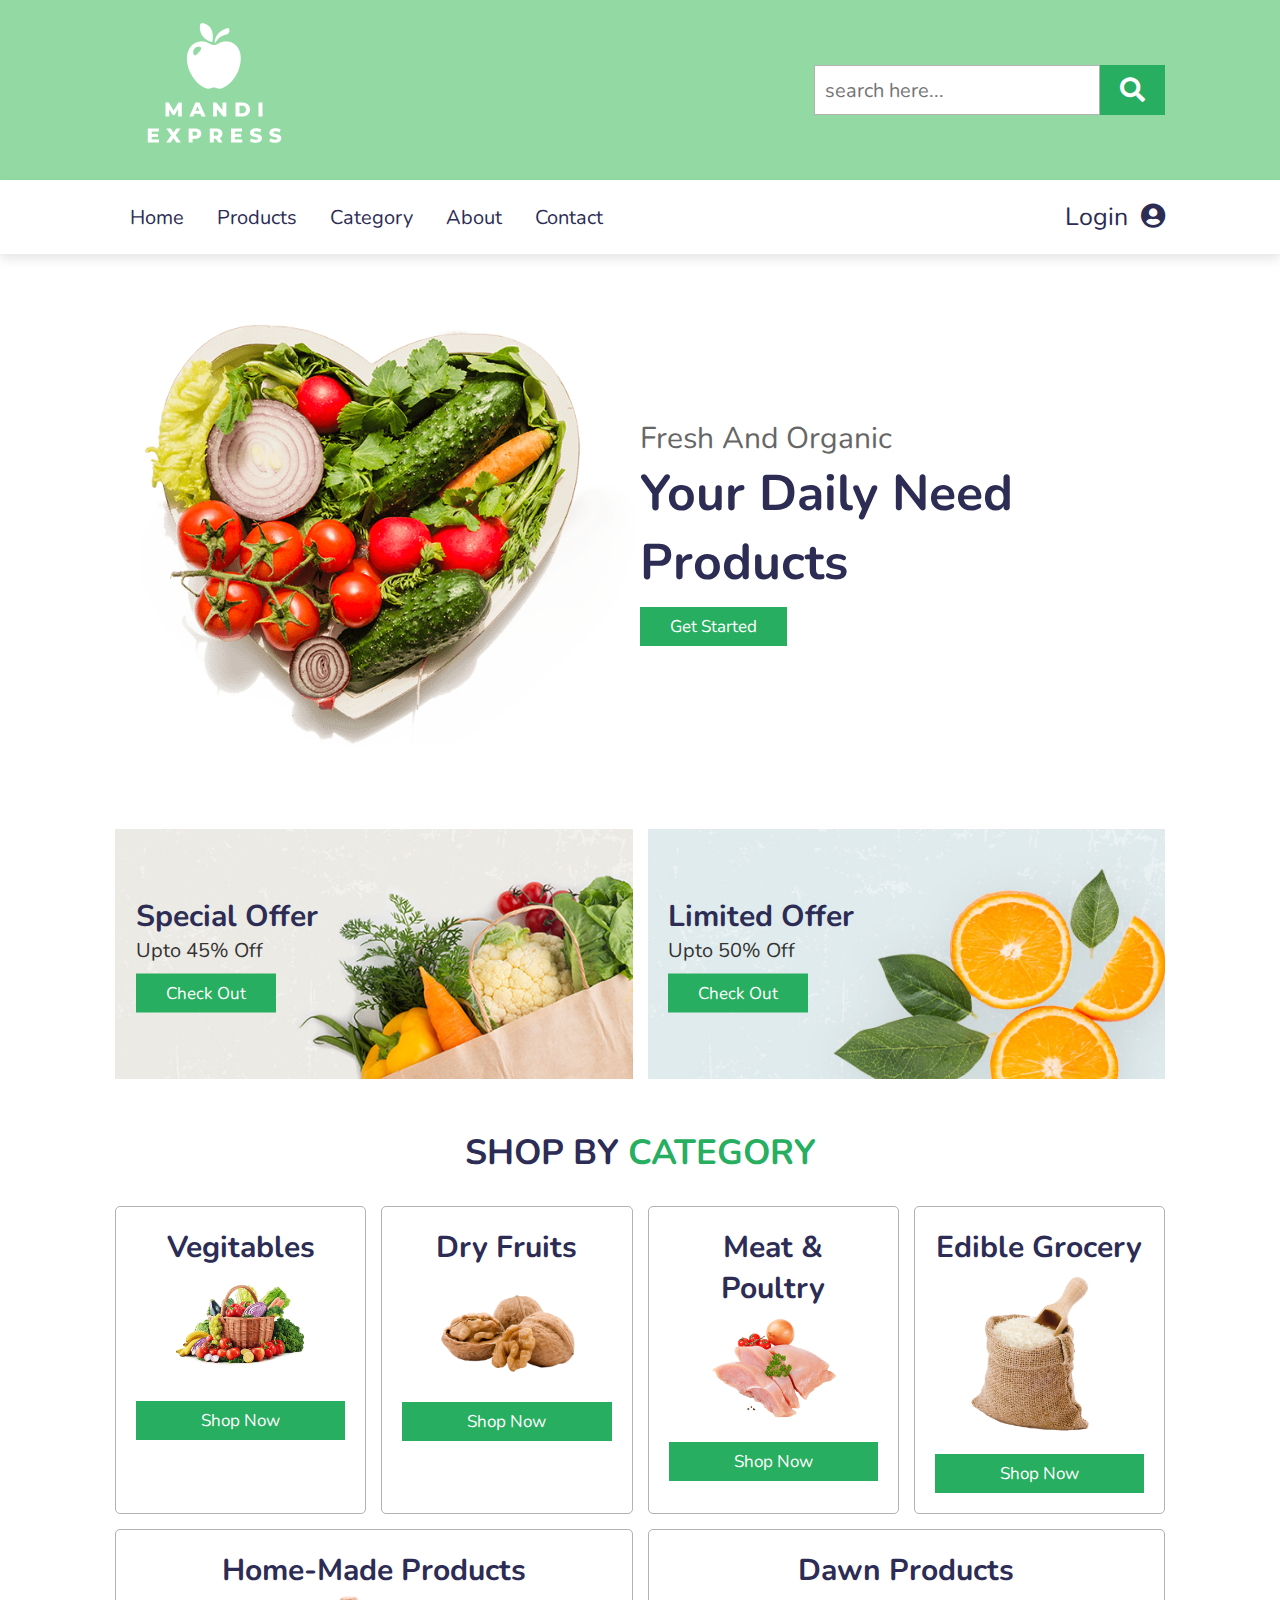
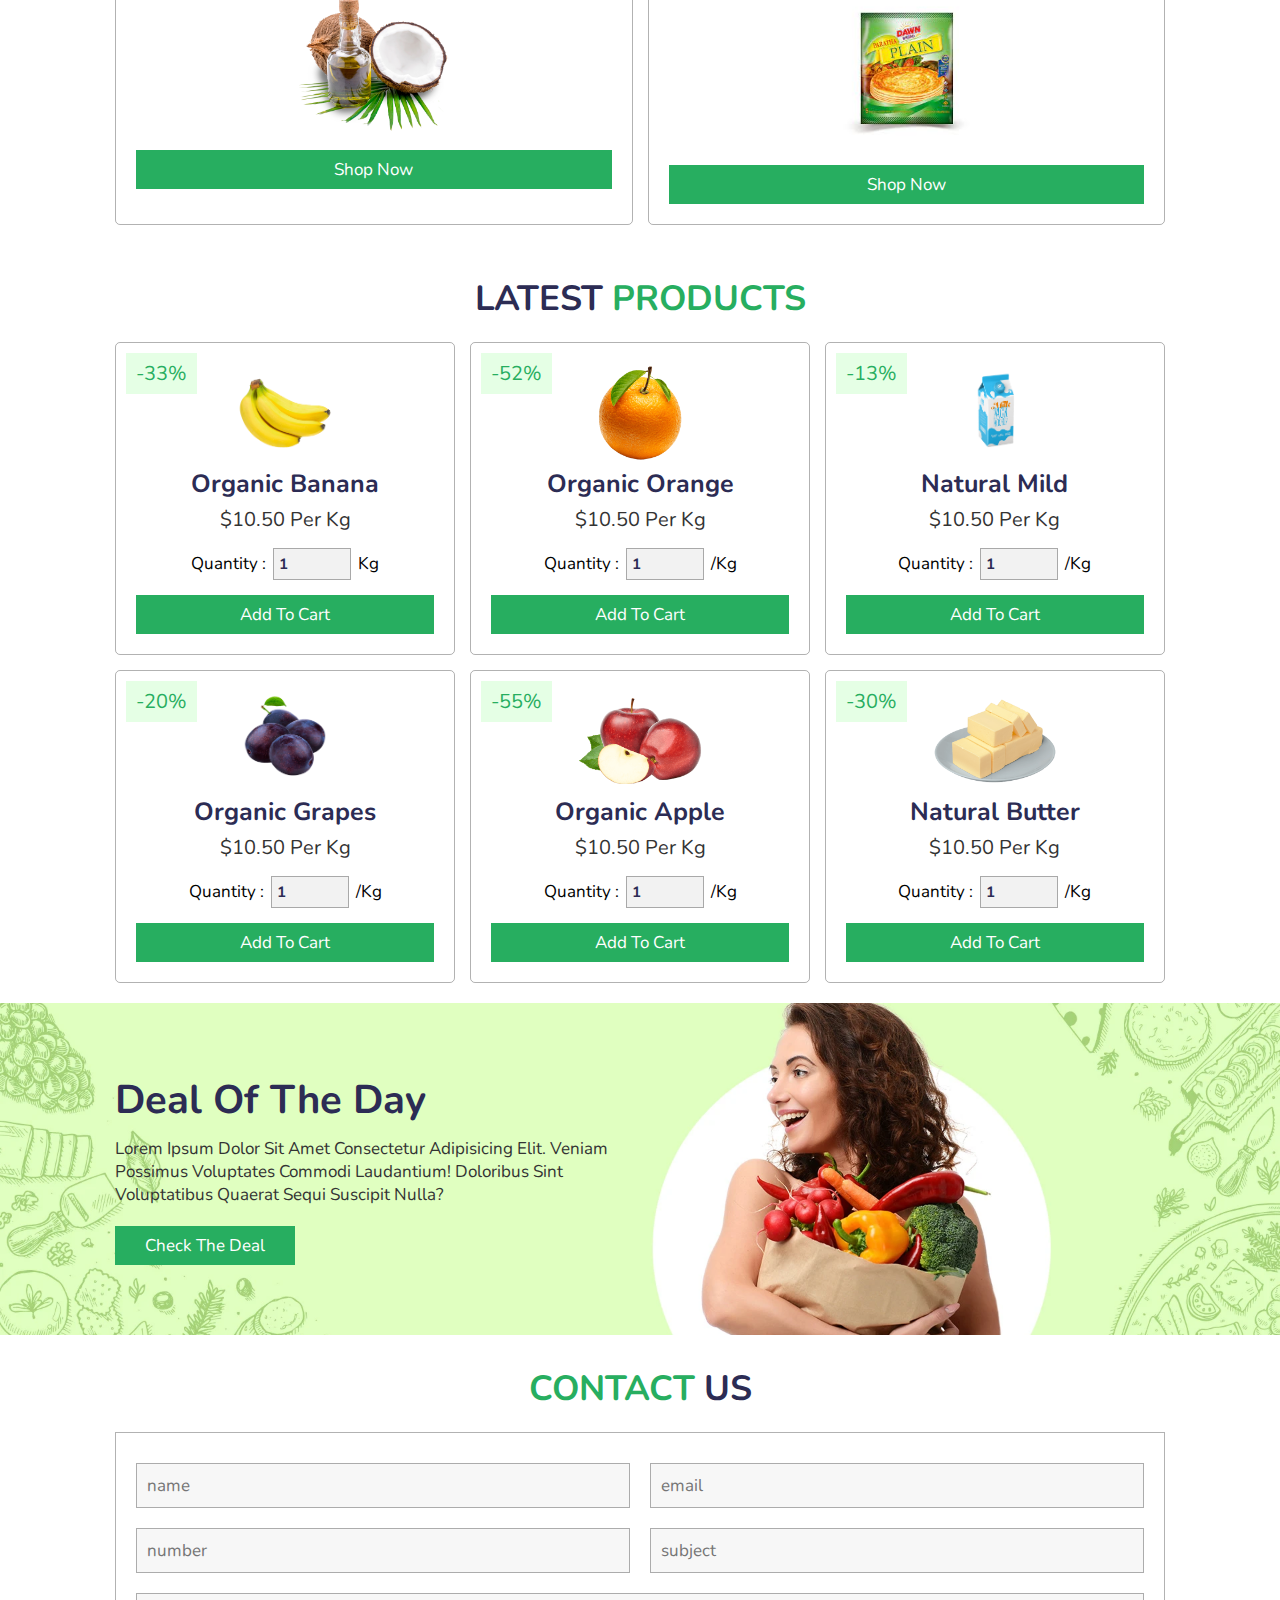
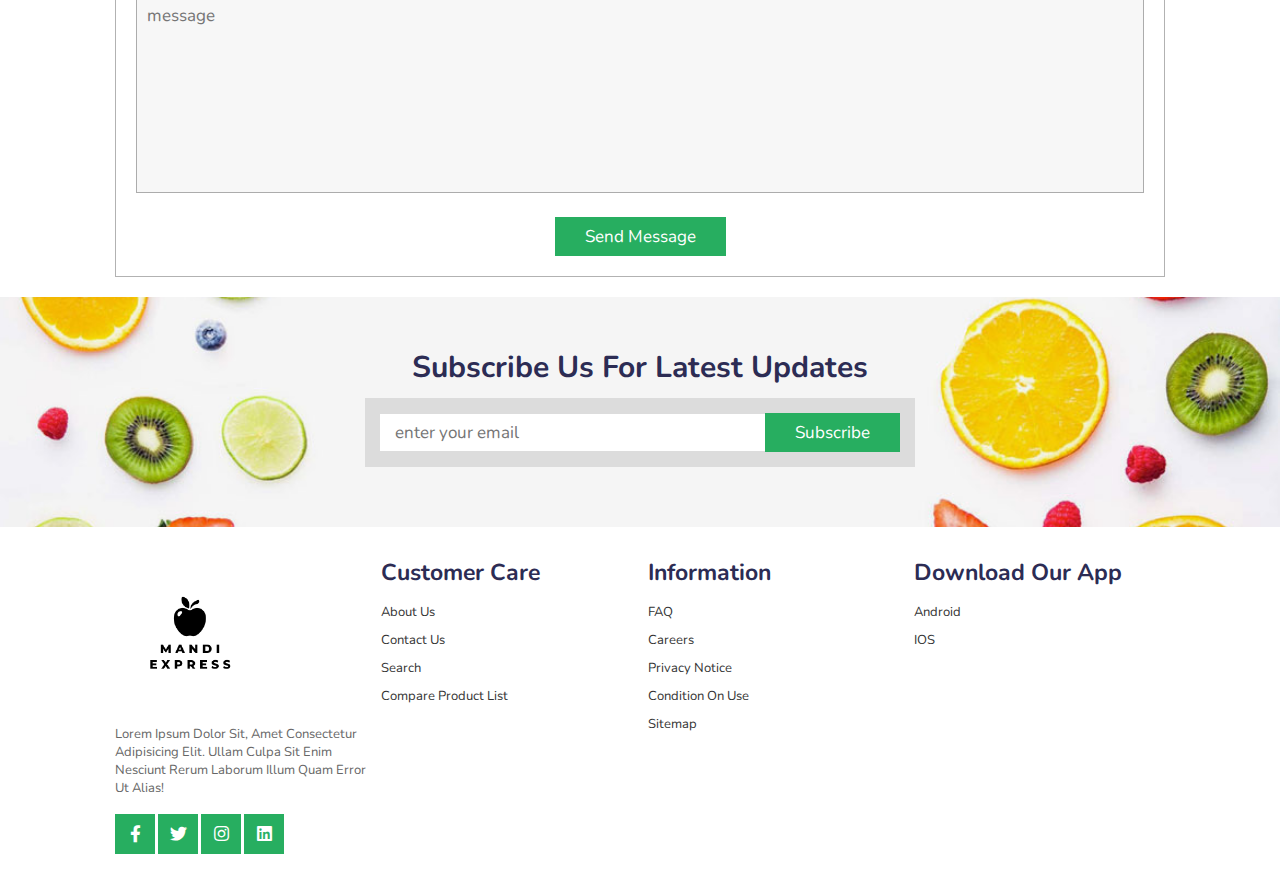
==== index.html @ d9338214 "First Commit" ====
<!DOCTYPE html>
<html lang="en">
  <head>
    <meta charset="UTF-8" />
    <meta name="viewport" content="width=device-width, initial-scale=1.0" />
    <title>Mandi-Express</title>

    <link rel="shortcut icon" type="image/jpg" href="apple-touch-icon.png"/>


    <!-- font awesome cdn link  -->
    <link
      rel="stylesheet"
      href="https://cdnjs.cloudflare.com/ajax/libs/font-awesome/5.15.3/css/all.min.css"
    />

    <!-- custom css file link  -->
    <link rel="stylesheet" href="style.css" />
  </head>
  <body>
    <!-- header section starts  -->

    <header>
      <div class="header-1">
        <a href="#" class="logo"><img src="images/logo.png" alt="" srcset="" width="200px"></a>

        <form action="" class="search-box-container">
          <input type="search" id="search-box" placeholder="search here..." />
          <label for="search-box" class="fas fa-search"></label>
        </form>
      </div>

      <div class="header-2">
        <div id="menu-bar" class="fas fa-bars"></div>

        <nav class="navbar">
          <a href="index.html">home</a>
          <a href="#product">products</a>
          <a href="#category">Category</a>
          <a href="about.html">about</a>
          <a href="#contact">contact</a>
        </nav>

        <div class="icons">
          <a href="login.html">Login</a>
          <a href="#" class="fas fa-user-circle"></a>
        </div>
      </div>
    </header>

    <!-- header section ends -->

    <!-- home section starts  -->

    <section class="home" id="home">
      <div class="image">
        <img src="images/home-img.png" alt="" />
      </div>

      <div class="content">
        <span>fresh and organic</span>
        <h3>your daily need products</h3>
        <a href="#" class="btn">get started</a>
      </div>
    </section>

    <!-- home section ends -->

    <!-- banner section starts  -->

    <section class="banner-container">
      <div class="banner">
        <img src="images/banner-1.jpg" alt="" />
        <div class="content">
          <h3>special offer</h3>
          <p>upto 45% off</p>
          <a href="#" class="btn">check out</a>
        </div>
      </div>

      <div class="banner">
        <img src="images/banner-2.jpg" alt="" />
        <div class="content">
          <h3>limited offer</h3>
          <p>upto 50% off</p>
          <a href="#" class="btn">check out</a>
        </div>
      </div>
    </section>

    <!-- banner section ends -->

    <!-- category section starts  -->

    <section class="category" id="category">
      <h1 class="heading">shop by <span>category</span></h1>

      <div class="box-container">
        <div class="box">
          <h3>Vegitables</h3>
          <img src="images/category-1.png" alt="" />
          <a href="vegetables.html" class="btn">shop now</a>
        </div>
        <div class="box">
          <h3>Dry fruits</h3>
          <img src="images/category-2.png" alt="" />
          <a href="dryfruits.html" class="btn">shop now</a>
        </div>
        <div class="box">
          <h3>Meat & poultry</h3>
          <img src="images/category-3.png" alt="" />
          <a href="meat.html" class="btn">shop now</a>
        </div>
        <div class="box">
          <h3>Edible grocery</h3>
          <img src="images/category-4.png" alt="" />
          <a href="edible.html" class="btn">shop now</a>
        </div>
        <div class="box">
            <h3>Home-made products</h3>
            <img src="images/category-5.png" alt="" />
            <a href="homemade.html" class="btn">shop now</a>
          </div>
          <div class="box">
            <h3>Dawn Products</h3>
            <img src="images/category-6.jpg" alt="" />
            <a href="dawn.html" class="btn">shop now</a>
          </div>
      </div>
    </section>

    <!-- category section ends -->

    <!-- product section starts  -->

    <section class="product" id="product">
      <h1 class="heading">latest <span>products</span></h1>

      <div class="box-container">
        <div class="box">
          <span class="discount">-33%</span>
          <div class="icons">
            <a href="#" class="fas fa-heart"></a>
            <a href="#" class="fas fa-share"></a>
            <a href="#" class="fas fa-eye"></a>
          </div>
          <img src="images/product-1.png" alt="" />
          <h3>organic banana</h3>
          
          <div class="price">$10.50 Per Kg</div>
          <div class="quantity">
            <span>quantity : </span>
            <input type="number" min="1" max="1000" value="1" />
            <span> kg </span>
          </div>
          <a href="#" class="btn">add to cart</a>
        </div>

        <div class="box">
          <span class="discount">-52%</span>
          <div class="icons">
            <a href="#" class="fas fa-heart"></a>
            <a href="#" class="fas fa-share"></a>
            <a href="#" class="fas fa-eye"></a>
          </div>
          <img src="images/product-3.png" alt="" />
          <h3>organic orange</h3>
          
          <div class="price">$10.50 Per Kg</div>
          <div class="quantity">
            <span>quantity : </span>
            <input type="number" min="1" max="1000" value="1" />
            <span> /kg </span>
          </div>
          <a href="#" class="btn">add to cart</a>
        </div>

        <div class="box">
          <span class="discount">-13%</span>
          <div class="icons">
            <a href="#" class="fas fa-heart"></a>
            <a href="#" class="fas fa-share"></a>
            <a href="#" class="fas fa-eye"></a>
          </div>
          <img src="images/product-4.png" alt="" />
          <h3>natural mild</h3>
          
          <div class="price">$10.50 Per Kg</span></div>
          <div class="quantity">
            <span>quantity : </span>
            <input type="number" min="1" max="1000" value="1" />
            <span> /kg </span>
          </div>
          <a href="#" class="btn">add to cart</a>
        </div>

        <div class="box">
          <span class="discount">-20%</span>
          <div class="icons">
            <a href="#" class="fas fa-heart"></a>
            <a href="#" class="fas fa-share"></a>
            <a href="#" class="fas fa-eye"></a>
          </div>
          <img src="images/product-5.png" alt="" />
          <h3>organic grapes</h3>
          
          <div class="price">$10.50 Per Kg</span></div>
          <div class="quantity">
            <span>quantity : </span>
            <input type="number" min="1" max="1000" value="1" />
            <span> /kg </span>
          </div>
          <a href="#" class="btn">add to cart</a>
        </div>


        <div class="box">
          <span class="discount">-55%</span>
          <div class="icons">
            <a href="#" class="fas fa-heart"></a>
            <a href="#" class="fas fa-share"></a>
            <a href="#" class="fas fa-eye"></a>
          </div>
          <img src="images/product-7.png" alt="" />
          <h3>organic apple</h3>
          
          <div class="price">$10.50 Per Kg</div>
          <div class="quantity">
            <span>quantity : </span>
            <input type="number" min="1" max="1000" value="1" />
            <span> /kg </span>
          </div>
          <a href="#" class="btn">add to cart</a>
        </div>

        <div class="box">
          <span class="discount">-30%</span>
          <div class="icons">
            <a href="#" class="fas fa-heart"></a>
            <a href="#" class="fas fa-share"></a>
            <a href="#" class="fas fa-eye"></a>
          </div>
          <img src="images/product-8.png" alt="" />
          <h3>natural butter</h3>
          
          <div class="price">$10.50 Per Kg</div>
          <div class="quantity">
            <span>quantity : </span>
            <input type="number" min="1" max="1000" value="1" />
            <span> /kg </span>
          </div>
          <a href="#" class="btn">add to cart</a>
        </div>

    </section>

    <!-- product section ends -->

    <!-- deal section starts  -->

    <section class="deal" id="deal">
      <div class="content">
        <h3 class="title">deal of the day</h3>
        <p>
          Lorem ipsum dolor sit amet consectetur adipisicing elit. Veniam
          possimus voluptates commodi laudantium! Doloribus sint voluptatibus
          quaerat sequi suscipit nulla?
        </p>

        <!-- <div class="count-down">
          <div class="box">
            <h3 id="day">00</h3>
            <span>day</span>
          </div>
          <div class="box">
            <h3 id="hour">00</h3>
            <span>hour</span>
          </div>
          <div class="box">
            <h3 id="minute">00</h3>
            <span>minute</span>
          </div>
          <div class="box">
            <h3 id="second">00</h3>
            <span>second</span>
          </div>
        </div> -->

        <a href="#" class="btn">check the deal</a>
      </div>
    </section>

    <!-- deal section ends -->

    <!-- contact section starts  -->

    <section class="contact" id="contact">
      <h1 class="heading"><span>contact</span> us</h1>

      <form action="">
        <div class="inputBox">
          <input type="text" placeholder="name" />
          <input type="email" placeholder="email" />
        </div>

        <div class="inputBox">
          <input type="number" placeholder="number" />
          <input type="text" placeholder="subject" />
        </div>

        <textarea
          placeholder="message"
          name=""
          id=""
          cols="30"
          rows="10"
        ></textarea>

        <input type="submit" value="send message" class="btn" />
      </form>
    </section>

    <!-- contact section ends -->

    <!-- newsletter section starts  -->

    <section class="newsletter">
      <h3>subscribe us for latest updates</h3>

      <form action="">
        <input class="box" type="email" placeholder="enter your email" />
        <input type="submit" value="subscribe" class="btn" />
      </form>
    </section>

    <!-- newsletter section ends -->

    <!-- footer section starts  -->

    <section class="footer">
      <div class="box-container">
        <div class="box">
          <a href="#" class="logo"><img src="images/logo-f.png" alt="" srcset="" width="150px"></a>
          <p>
            Lorem ipsum dolor sit, amet consectetur adipisicing elit. Ullam
            culpa sit enim nesciunt rerum laborum illum quam error ut alias!
          </p>
          <div class="share">
            <a href="#" class="btn fab fa-facebook-f"></a>
            <a href="#" class="btn fab fa-twitter"></a>
            <a href="#" class="btn fab fa-instagram"></a>
            <a href="#" class="btn fab fa-linkedin"></a>
          </div>
        </div>

        <div class="box">
          <h3>Customer Care</h3>
          <div class="links">
            <a href="#">About Us</a>
            <a href="#">Contact Us</a>
            <a href="#">Search</a>
            <a href="#">Compare Product list</a>
          </div>
        </div>

        <div class="box">
          <h3>Information</h3>
          <div class="links">
            <a href="#">FAQ</a>
            <a href="#">Careers</a>
            <a href="#">Privacy notice</a>
            <a href="#">Condition on use</a>
            <a href="#">Sitemap</a>
          </div>
        </div>

        <div class="box">
          <h3>Download Our App</h3>
          <div class="links">
            <a href="#">Android</a>
            <a href="#">IOS</a>
          </div>
        </div>
      </div>

    </section>

    <!-- footer section ends -->

    <!-- custom js file link  -->
    <script src="script.js"></script>
    
  </body>
</html>
---- style.css ----
@import url('https://fonts.googleapis.com/css2?family=Nunito:wght@200;300;400;600;700&display=swap');

:root{
  --green:#27ae60;
  --black:#2c2c54;
}

*{
  font-family: 'Nunito', sans-serif;
  margin:0; padding:0;
  box-sizing: border-box;
  outline: none; border:none;
  text-decoration: none;
  text-transform: capitalize;
  transition: all .2s linear;
}

*::selection{
  background:var(--green);
  color:#fff;
}

html{
  font-size: 62.5%;
  overflow-x: hidden;
  scroll-padding-top: 6.5rem;
  scroll-behavior: smooth;
}

section{
  padding:2rem 9%;
}

.btn{
  display: inline-block;
  margin-top: 1rem;
  background:var(--green);
  color:#fff;
  padding:.8rem 3rem;
  font-size: 1.7rem;
  text-align: center;
  cursor: pointer;
}

.btn:hover{
  background:var(--black);
}

.heading{
  text-align: center;
  color:var(--black);
  text-transform: uppercase;
  padding:1rem;
  font-size: 3.5rem;
  padding-bottom: 2rem;
}

.heading span{
  color:var(--green);
  text-transform: uppercase;
}

.header-1{
  background:#93D9A3;
  display: flex;
  align-items: center;
  justify-content: space-between;
  padding:2rem 9%;
}

.logo{
  color:var(--black);
  font-weight: bolder;
  font-size: 3rem;
}

.logo i{
  padding-right: .5rem;
  color:var(--green);
}

.header-1 .search-box-container{
  display: flex;
  height:5rem;
}

.header-1 .search-box-container #search-box{
  height: 100%;
  width:100%;
  padding:1rem;
  font-size: 2rem;
  color:#333;
  border:.1rem solid rgba(0,0,0,.3);
  text-transform: none;
}

.header-1 .search-box-container label{
  height: 100%;
  width:8rem;
  font-size: 2.5rem;
  line-height: 5rem;
  color:#fff;
  background:var(--green);
  text-align: center;
  cursor: pointer;
}

.header-1 .search-box-container label:hover{
  background:var(--black);
}

.header-2{
  background:#fff;
  display: flex;
  align-items: center;
  justify-content: space-between;
  padding:2rem 9%;
  box-shadow: 0 .5rem 1rem rgba(0,0,0,.1);
  position: relative;
}

.header-2.active{
  position: fixed;
  top:0; left: 0; right:0;
  z-index: 10000;
}

.header-2 .navbar a{
  padding:.5rem 1.5rem;
  font-size: 2rem;
  border-radius: .5rem;
  color:var(--black);
}

.header-2 .navbar a:hover{
  background:var(--green);
  color:#fff;
}

.header-2 .icons a{
  font-size: 2.5rem;
  color:var(--black);
  padding-left: 1rem;
}

.header-2 .icons a:hover{
  color:var(--green);
}

#menu-bar{
  font-size: 3rem;
  border-radius: .5rem;
  border:.1rem solid var(--black);
  padding:.8rem 1.5rem;
  color:var(--black);
  cursor: pointer;
  display: none;
}

.home{
  display: flex;
  align-items: center;
  justify-content: center;
  flex-wrap: wrap;
}

.home .image{
  flex:1 1 40rem;
  padding-top: 5rem;
}

.home .image img{
  width:100%;
}

.home .content{
  flex:1 1 40rem;
}

.home .content span{
  font-size: 3rem;
  color:#666;
}

.home .content h3{
  font-size: 5rem;
  color:var(--black);
}

.banner-container{
  display: flex;
  flex-wrap: wrap;
  gap:1.5rem;
}

.banner-container .banner{
  flex:1 1 40rem;
  height: 25rem;
  overflow: hidden;
  position: relative;
}

.banner-container .banner img{
  height: 100%;
  width:100%;
  object-fit: cover;
}

.banner-container .banner .content{
  position: absolute;
  top:50%; left: 4%;
  transform: translateY(-50%);
}

.banner-container .banner .content h3{
  font-size: 3rem;
  color:var(--black);
}

.banner-container .banner .content p{
  font-size: 2rem;
  color:#333;
}

.banner-container .banner:hover img{
  transform:scale(1.2) rotate(-5deg);
}

.category .box-container{
  display: flex;
  gap: 1.5rem;
  flex-wrap: wrap;
  padding-top: 1rem;
}

.category .box-container .box{
  border:.1rem solid rgba(0,0,0,.3);
  border-radius: .5rem;
  text-align: center;
  padding:2rem;
  flex:1 1 25rem;
}

.category .box-container .box img{
  width: 15rem;
  margin:.5rem 0;
}

.category .box-container .box h3{
  font-size: 3rem;
  color:var(--black);
}

.category .box-container .box p{
  font-size: 1.5rem;
  color:#666;
  padding:.5rem 0;
}

.category .box-container .box .btn{
  display: block;
}

.product .box-container{
  display: flex;
  flex-wrap: wrap;
  gap:1.5rem;
}

.product .box-container .box{
  flex:1 1 30rem;
  text-align: center;
  padding:2rem;
  border:.1rem solid rgba(0,0,0,.3);
  border-radius: .5rem;
  overflow: hidden;
  position: relative;
}

.product .box-container .box img{
  height: 10rem;
}

.product .box-container .box .discount{
  position: absolute;
  top:1rem; left: 1rem;
  background:rgba(0,255,0,.1);
  color:var(--green);
  padding:.7rem 1rem;
  font-size: 2rem;
}

.product .box-container .box .icons{
  position: absolute;
  top:.5rem; right:-6rem;
}

.product .box-container .box:hover .icons{
  right:1rem;
}

.product .box-container .box .icons a{
  display: block;
  height:4.5rem;
  width:4.5rem;
  line-height: 4.5rem;
  font-size: 1.7rem;
  color:var(--black);
  background:rgba(0,0,0,.05);
  border-radius: 50%;
  margin-top: .7rem;
}

.product .box-container .box .icons a:hover{
  background:var(--green);
  color:#fff;
}

.product .box-container .box h3{
  color:var(--black);
  font-size: 2.5rem;
}

.product .box-container .box .stars i{
  padding:1rem .1rem;
  font-size: 1.7rem;
  color:gold;
}

.product .box-container .box .price{
  font-size: 2rem;
  color:#333;
  padding:.5rem 0;
}

.product .box-container .box .price span{
  font-size: 1.5rem;
  color:#999;
  text-decoration: line-through;
}

.product .box-container .box .quantity{
  display: flex;
  align-items: center;
  justify-content: center;
  padding-top: 1rem;
  padding-bottom: .5rem;
}

.product .box-container .box .quantity span{
  padding:0 .7rem;
  font-size: 1.7rem;
}

.product .box-container .box .quantity input{
  border:.1rem solid rgba(0,0,0,.3);
  font-size: 1.5rem;
  font-weight: bolder;
  color:var(--black);
  padding:.5rem;
  background:rgba(0,0,0,.05);
}

.product .box-container .box .btn{
  display: block;
}

.deal{
  background:url(../images/deal-bg.jpg) no-repeat;
  background-position: center;
  background-size: cover;
  padding-top: 7rem;
  padding-bottom: 7rem;
}

.deal .content{
  max-width: 50rem;
}

.deal .content .title{
  font-size: 4rem;
  color:var(--black);
}

.deal .content p{
  font-size: 1.7rem;
  padding:1rem 0;
  color:#333;
}

.deal .content .count-down{
  display: flex;
  gap:1rem;
  padding:.5rem 0;
}

.deal .content .count-down .box{
  width:9rem;
  text-align: center;
  box-shadow: 0 .5rem 1rem rgba(0,0,0,.1);
  border:.1rem solid rgba(0,0,0,.3);
}

.deal .content .count-down .box h3{
  color:var(--black);
  background:#fff;
  height: 7rem;
  line-height: 7rem;
  width:100%;
  font-size: 5rem;
}

.deal .content .count-down .box span{
  display: block;
  background:var(--black);
  color:#fff;
  width:100%;
  padding:.5rem;
  font-size: 2rem;
}

.contact form{
  text-align: center;
  padding:2rem;
  border:.1rem solid rgba(0,0,0,.3);
}

.contact form .inputBox{
  display: flex;
  justify-content: space-between;
  flex-wrap: wrap;
}

.contact form .inputBox input, .contact form textarea{
  padding:1rem;
  font-size: 1.7rem;
  background:#f7f7f7;
  text-transform: none;
  margin:1rem 0;
  border:.1rem solid rgba(0,0,0,.3);
  width: 49%;
}

.contact form textarea{
  height: 20rem;
  resize: none;
  width: 100%;
}

.newsletter{
  background:url(../images/newsletter-bg.jpg) no-repeat;
  background-size: cover;
  background-position: center;
  text-align: center;
  padding:5rem 2rem;
}

.newsletter h3{
  font-size: 3rem;
  color:var(--black);
}

.newsletter form{
  max-width: 55rem;
  display: flex;
  align-items: center;
  margin:1rem auto;
  padding:1.5rem;
  background:rgba(0,0,0,.1);
}

.newsletter form .box{
  width:100%;
  padding:.7rem 1.5rem;
  font-size: 1.7rem;
  color:#333;
  text-transform: none;
}

.newsletter form .btn{
  margin-top: 0;
}

.footer .box-container{
  display: flex;
  gap:1.5rem;
  flex-wrap: wrap;
}

.footer .box-container .box{
  padding:1rem 0;
  flex:1 1 25rem;
}

.footer .box-container .box .share a{
  padding:0;
  height:4rem;
  width:4rem;
  line-height: 4rem;
  text-align: center;
}

.footer .box-container .box h3{
  font-size: 2.3rem;
  color:var(--black);
}

.footer .box-container .box p{
  font-size: 1.3rem;
  color:#666;
  padding:.7rem 0;
}

.footer .box-container .box .links{
  padding:1rem 0;
}

.footer .box-container .box .links a{
  display: block;
  padding:.5rem 0;
  font-size: 1.3rem;
  color:#333;
}

.footer .box-container .box .links a:hover{
  text-decoration: underline;
  color:var(--green);
}

.footer .credit{
  padding:2.5rem 1rem;
  border-top: .1rem solid rgba(0,0,0,.1);
  margin-top: 1rem;
  text-align: center;
  font-size: 2rem;
}

.footer .credit span{
  color:var(--green);
}
















/* media queries  */

@media(max-width:1200px){

  html{
    font-size: 55%;
  }

}

@media(max-width:991px){

  .header-1,
  .header-2{
    padding:2rem;
  }

  section{
    padding:2rem;
  }

}

@media(max-width:768px){

  #menu-bar{
    display: initial;
  }

  .header-2 .navbar{
    position: absolute;
    top:100%; left: 0; right:0;
    background:var(--black);
    padding:1rem 2rem;
    display: none;
  }

  .header-2 .navbar.active{
    display: initial;
  }

  .header-2 .navbar a{
    font-size: 2.5rem;
    display: block;
    text-align: center;
    background:#fff;
    padding:1rem;
    margin:1.5rem 0;
  }

  .home .content{
    text-align: center;
  }

  .home .content h3{
    font-size: 4rem;
  }

  .deal{
    background-position: left;
  }

  .deal .content{
    max-width: 100%;
    text-align: center;
  }

  .deal .content .count-down{
    justify-content: center;
  }

  .contact form .inputBox input{
    width:100%;
  }

  .newsletter h3{
    font-size: 2.2rem;
  }

}

@media(max-width:450px){

  html{
    font-size: 50%;
  }

  .heading{
    font-size: 3rem;
  }

  .header-1{
    flex-flow: column;
  }

  .header-1 .search-box-container{
    width:100%;
    margin-top: 2rem;
  }

  .logo{
    font-size: 4rem;
  }

  .deal .content .count-down .box h3{
    font-size: 4rem;
  }

  .deal .content .count-down .box span{
    font-size: 1.5rem;
  }

}
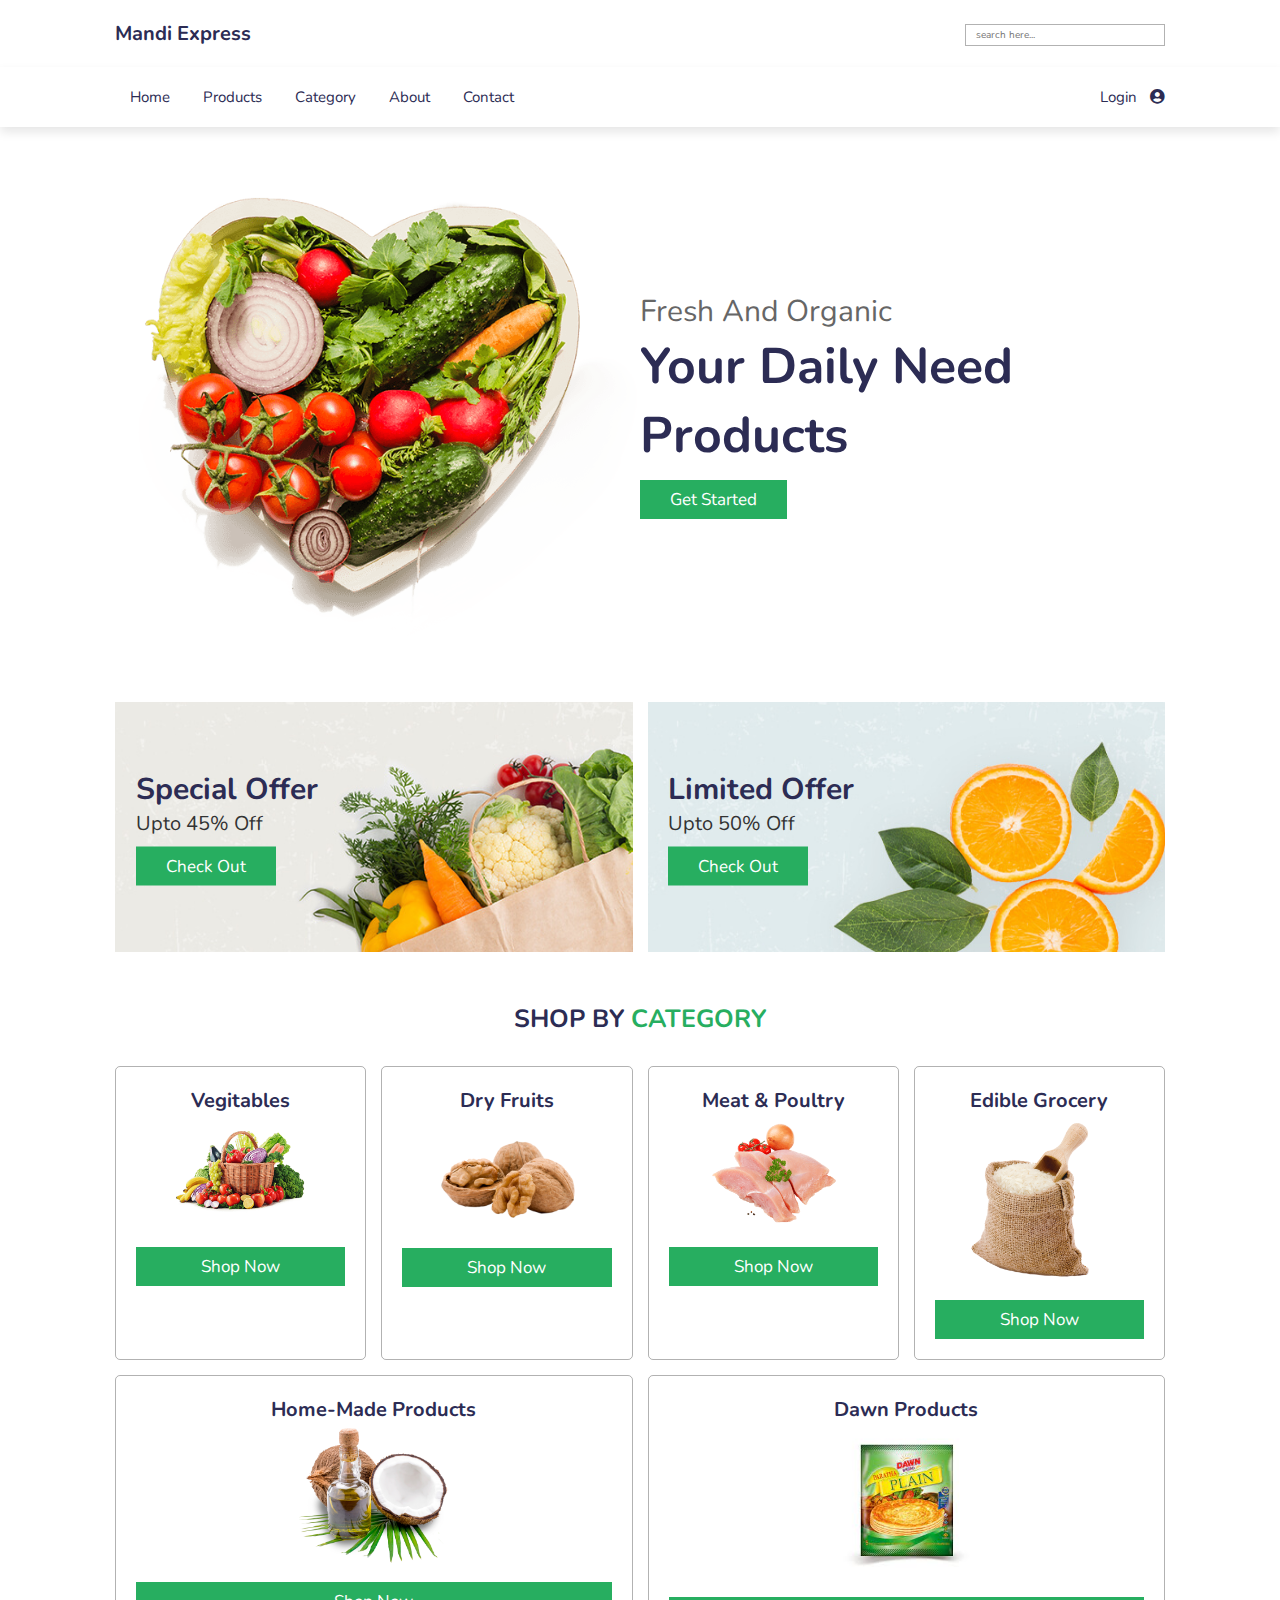
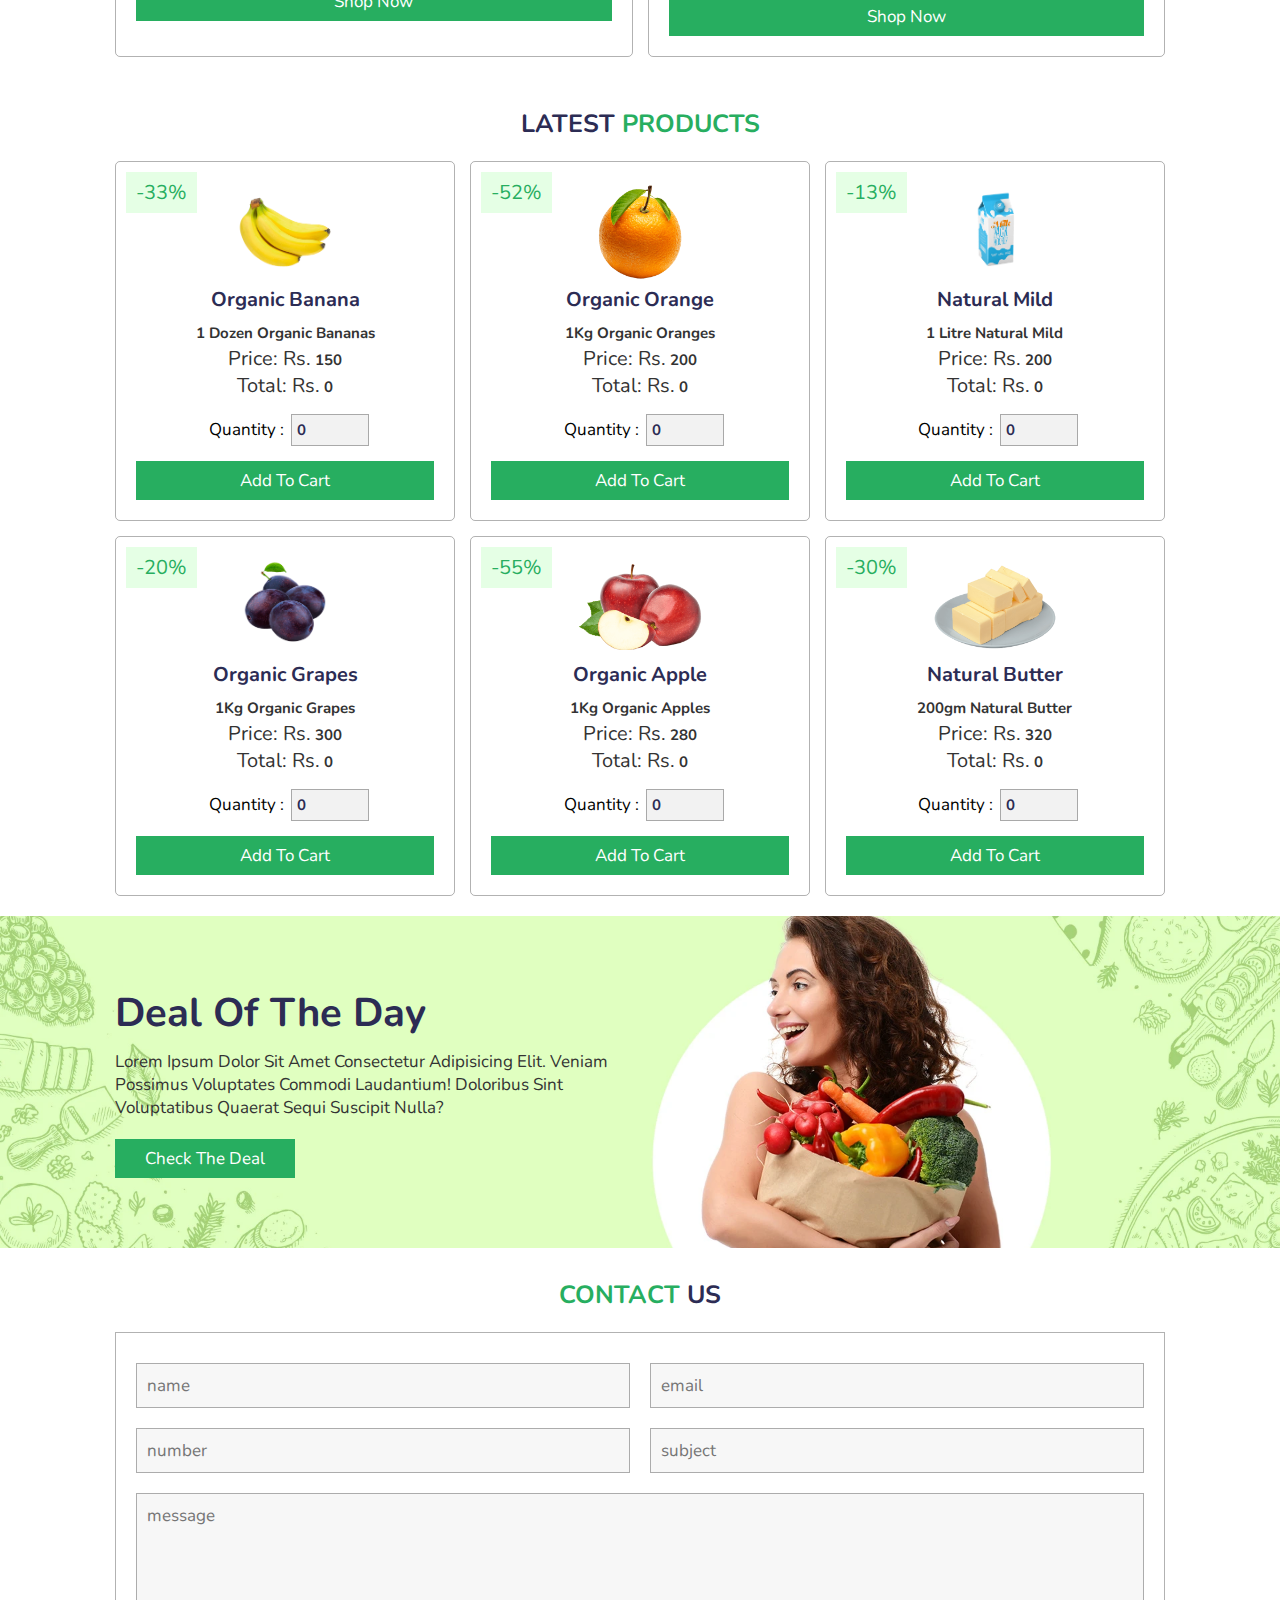
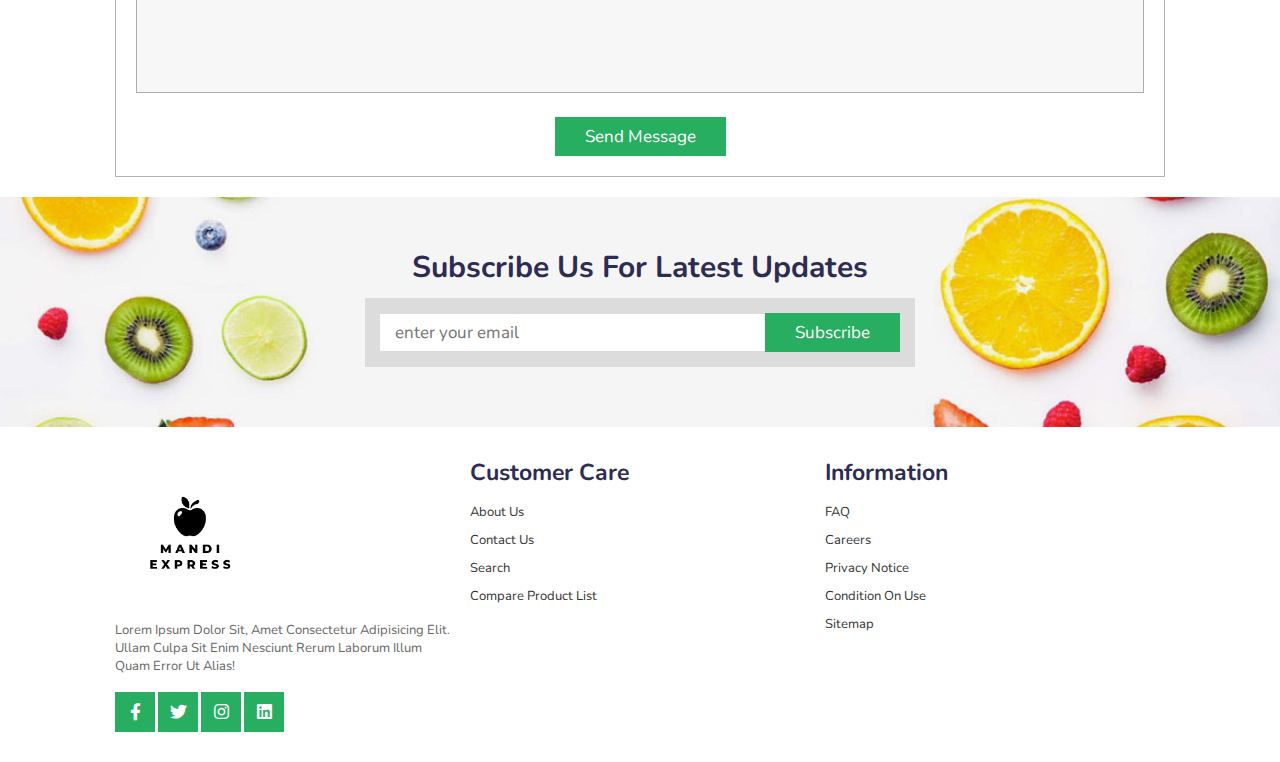
==== commit bff49ecd: "updated file" ====
--- a/index.html
+++ b/index.html
@@ -1,51 +1,49 @@
 <!DOCTYPE html>
 <html lang="en">
-  <head>
+
+<head>
     <meta charset="UTF-8" />
     <meta name="viewport" content="width=device-width, initial-scale=1.0" />
     <title>Mandi-Express</title>
 
-    <link rel="shortcut icon" type="image/jpg" href="apple-touch-icon.png"/>
+    <link rel="shortcut icon" type="image/jpg" href="apple-touch-icon.png" />
 
 
     <!-- font awesome cdn link  -->
-    <link
-      rel="stylesheet"
-      href="https://cdnjs.cloudflare.com/ajax/libs/font-awesome/5.15.3/css/all.min.css"
-    />
+    <link rel="stylesheet" href="https://cdnjs.cloudflare.com/ajax/libs/font-awesome/5.15.3/css/all.min.css" />
 
     <!-- custom css file link  -->
     <link rel="stylesheet" href="style.css" />
-  </head>
-  <body>
+</head>
+
+<body>
     <!-- header section starts  -->
 
     <header>
-      <div class="header-1">
-        <a href="#" class="logo"><img src="images/logo.png" alt="" srcset="" width="200px"></a>
-
-        <form action="" class="search-box-container">
-          <input type="search" id="search-box" placeholder="search here..." />
-          <label for="search-box" class="fas fa-search"></label>
-        </form>
-      </div>
-
-      <div class="header-2">
-        <div id="menu-bar" class="fas fa-bars"></div>
-
-        <nav class="navbar">
-          <a href="index.html">home</a>
-          <a href="#product">products</a>
-          <a href="#category">Category</a>
-          <a href="about.html">about</a>
-          <a href="#contact">contact</a>
-        </nav>
-
-        <div class="icons">
-          <a href="login.html">Login</a>
-          <a href="#" class="fas fa-user-circle"></a>
-        </div>
-      </div>
+        <div class="header-1">
+            <a href="#" class="logo">Mandi Express</a>
+
+            <form action="" class="search-box-container" style="height: 20px; width: 200px;">
+                <input type="search" id="search-box" placeholder="search here..." />
+            </form>
+        </div>
+
+        <div class="header-2">
+            <div id="menu-bar" class="fas fa-bars"></div>
+
+            <nav class="navbar">
+                <a href="index.html">home</a>
+                <a href="#product">products</a>
+                <a href="#category">Category</a>
+                <a href="about.html">about</a>
+                <a href="#contact">contact</a>
+            </nav>
+
+            <div class="icons">
+                <a href="login.html">Login</a>
+                <a href="#" class="fas fa-user-circle"></a>
+            </div>
+        </div>
     </header>
 
     <!-- header section ends -->
@@ -53,15 +51,15 @@
     <!-- home section starts  -->
 
     <section class="home" id="home">
-      <div class="image">
-        <img src="images/home-img.png" alt="" />
-      </div>
-
-      <div class="content">
-        <span>fresh and organic</span>
-        <h3>your daily need products</h3>
-        <a href="#" class="btn">get started</a>
-      </div>
+        <div class="image">
+            <img src="images/home-img.png" alt="" />
+        </div>
+
+        <div class="content">
+            <span>fresh and organic</span>
+            <h3>your daily need products</h3>
+            <a href="#" class="btn">get started</a>
+        </div>
     </section>
 
     <!-- home section ends -->
@@ -69,205 +67,227 @@
     <!-- banner section starts  -->
 
     <section class="banner-container">
-      <div class="banner">
-        <img src="images/banner-1.jpg" alt="" />
+        <div class="banner">
+            <img src="images/banner-1.jpg" alt="" />
+            <div class="content">
+                <h3>special offer</h3>
+                <p>upto 45% off</p>
+                <a href="#" class="btn">check out</a>
+            </div>
+        </div>
+
+        <div class="banner">
+            <img src="images/banner-2.jpg" alt="" />
+            <div class="content">
+                <h3>limited offer</h3>
+                <p>upto 50% off</p>
+                <a href="#" class="btn">check out</a>
+            </div>
+        </div>
+    </section>
+
+    <!-- banner section ends -->
+
+    <!-- category section starts  -->
+
+    <section class="category" id="category">
+        <h1 class="heading">shop by <span>category</span></h1>
+
+        <div class="box-container">
+            <div class="box">
+                <h3>Vegitables</h3>
+                <img src="images/category-1.png" alt="" />
+                <a href="vegetables.html" class="btn">shop now</a>
+            </div>
+            <div class="box">
+                <h3>Dry fruits</h3>
+                <img src="images/category-2.png" alt="" />
+                <a href="dryfruits.html" class="btn">shop now</a>
+            </div>
+            <div class="box">
+                <h3>Meat & poultry</h3>
+                <img src="images/category-3.png" alt="" />
+                <a href="meat.html" class="btn">shop now</a>
+            </div>
+            <div class="box">
+                <h3>Edible grocery</h3>
+                <img src="images/category-4.png" alt="" />
+                <a href="edible.html" class="btn">shop now</a>
+            </div>
+            <div class="box">
+                <h3>Home-made products</h3>
+                <img src="images/category-5.png" alt="" />
+                <a href="homemade.html" class="btn">shop now</a>
+            </div>
+            <div class="box">
+                <h3>Dawn Products</h3>
+                <img src="images/category-6.jpg" alt="" />
+                <a href="dawn.html" class="btn">shop now</a>
+            </div>
+        </div>
+    </section>
+
+    <!-- category section ends -->
+
+    <!-- product section starts  -->
+
+    <section class="product" id="product">
+        <h1 class="heading">latest <span>products</span></h1>
+
+        <div class="box-container">
+            <div class="box">
+                <span class="discount">-33%</span>
+                <div class="icons">
+                    <a href="#" class="fas fa-heart"></a>
+                    <a href="#" class="fas fa-share"></a>
+                    <a href="#" class="fas fa-eye"></a>
+                </div>
+                <img src="images/product-1.png" alt="" />
+                <h3>organic banana</h3>
+
+                <div class="price">
+                    <p><span>1 Dozen Organic bananas</span></p>
+                    <p>Price: Rs.<span class="item_price"> 150</span></p>
+                    <p>total: Rs.<span class="total"> 0</span></b>
+                    </p>
+                </div>
+                <div class="quantity">
+                    <span>quantity : </span>
+                    <input type="number" class="num" oninput="calc(0)" min="1" max="1000" value="0" />
+                </div>
+                <a href="#" class="btn">add to cart</a>
+            </div>
+
+            <div class="box">
+                <span class="discount">-52%</span>
+                <div class="icons">
+                    <a href="#" class="fas fa-heart"></a>
+                    <a href="#" class="fas fa-share"></a>
+                    <a href="#" class="fas fa-eye"></a>
+                </div>
+                <img src="images/product-3.png" alt="" />
+                <h3>organic orange</h3>
+
+                <div class="price">
+                    <p><span>1Kg Organic Oranges</span></p>
+                    <p>Price: Rs.<span class="item_price"> 200</span></p>
+                    <p>total: Rs.<span class="total"> 0</span></b>
+                    </p>
+                </div>
+                <div class="quantity">
+                    <span>quantity : </span>
+                    <input type="number" class="num" oninput="calc(1)" min="1" max="1000" value="0" />
+                </div>
+                <a href="#" class="btn">add to cart</a>
+            </div>
+
+            <div class="box">
+                <span class="discount">-13%</span>
+                <div class="icons">
+                    <a href="#" class="fas fa-heart"></a>
+                    <a href="#" class="fas fa-share"></a>
+                    <a href="#" class="fas fa-eye"></a>
+                </div>
+                <img src="images/product-4.png" alt="" />
+                <h3>natural mild</h3>
+
+                <div class="price">
+                    <p><span>1 Litre natural mild</span></p>
+                    <p>Price: Rs.<span class="item_price"> 200</span></p>
+                    <p>total: Rs.<span class="total"> 0</span></b>
+                    </p>
+                </div>
+                <div class="quantity">
+                    <span>quantity : </span>
+                    <input type="number" class="num" oninput="calc(2)" min="1" max="1000" value="0" />
+                </div>
+                <a href="#" class="btn">add to cart</a>
+            </div>
+
+            <div class="box">
+                <span class="discount">-20%</span>
+                <div class="icons">
+                    <a href="#" class="fas fa-heart"></a>
+                    <a href="#" class="fas fa-share"></a>
+                    <a href="#" class="fas fa-eye"></a>
+                </div>
+                <img src="images/product-5.png" alt="" />
+                <h3>organic grapes</h3>
+
+                <div class="price">
+                    <p><span>1Kg Organic Grapes</span></p>
+                    <p>Price: Rs.<span class="item_price"> 300</span></p>
+                    <p>total: Rs.<span class="total"> 0</span></b>
+                    </p>
+                </div>
+                <div class="quantity">
+                    <span>quantity : </span>
+                    <input type="number" class="num" oninput="calc(3)" min="1" max="1000" value="0" />
+                </div>
+                <a href="#" class="btn">add to cart</a>
+            </div>
+
+
+            <div class="box">
+                <span class="discount">-55%</span>
+                <div class="icons">
+                    <a href="#" class="fas fa-heart"></a>
+                    <a href="#" class="fas fa-share"></a>
+                    <a href="#" class="fas fa-eye"></a>
+                </div>
+                <img src="images/product-7.png" alt="" />
+                <h3>organic apple</h3>
+
+                <div class="price">
+                    <p><span>1Kg organic apples</span></p>
+                    <p>Price: Rs.<span class="item_price"> 280</span></p>
+                    <p>total: Rs.<span class="total"> 0</span></b>
+                    </p>
+                </div>
+                <div class="quantity">
+                    <span>quantity : </span>
+                    <input type="number" class="num" oninput="calc(4)" min="1" max="1000" value="0" />
+                </div>
+                <a href="#" class="btn">add to cart</a>
+            </div>
+
+            <div class="box">
+                <span class="discount">-30%</span>
+                <div class="icons">
+                    <a href="#" class="fas fa-heart"></a>
+                    <a href="#" class="fas fa-share"></a>
+                    <a href="#" class="fas fa-eye"></a>
+                </div>
+                <img src="images/product-8.png" alt="" />
+                <h3>natural butter</h3>
+
+                <div class="price">
+                    <p><span>200gm natural butter</span></p>
+                    <p>Price: Rs.<span class="item_price"> 320</span></p>
+                    <p>total: Rs.<span class="total"> 0</span></b>
+                    </p>
+                </div>
+                <div class="quantity">
+                    <span>quantity : </span>
+                    <input type="number" class="num" oninput="calc(5)" min="1" max="1000" value="0" />
+                </div>
+                <a href="#" class="btn">add to cart</a>
+            </div>
+
+    </section>
+
+    <!-- product section ends -->
+
+    <!-- deal section starts  -->
+
+    <section class="deal" id="deal">
         <div class="content">
-          <h3>special offer</h3>
-          <p>upto 45% off</p>
-          <a href="#" class="btn">check out</a>
-        </div>
-      </div>
-
-      <div class="banner">
-        <img src="images/banner-2.jpg" alt="" />
-        <div class="content">
-          <h3>limited offer</h3>
-          <p>upto 50% off</p>
-          <a href="#" class="btn">check out</a>
-        </div>
-      </div>
-    </section>
-
-    <!-- banner section ends -->
-
-    <!-- category section starts  -->
-
-    <section class="category" id="category">
-      <h1 class="heading">shop by <span>category</span></h1>
-
-      <div class="box-container">
-        <div class="box">
-          <h3>Vegitables</h3>
-          <img src="images/category-1.png" alt="" />
-          <a href="vegetables.html" class="btn">shop now</a>
-        </div>
-        <div class="box">
-          <h3>Dry fruits</h3>
-          <img src="images/category-2.png" alt="" />
-          <a href="dryfruits.html" class="btn">shop now</a>
-        </div>
-        <div class="box">
-          <h3>Meat & poultry</h3>
-          <img src="images/category-3.png" alt="" />
-          <a href="meat.html" class="btn">shop now</a>
-        </div>
-        <div class="box">
-          <h3>Edible grocery</h3>
-          <img src="images/category-4.png" alt="" />
-          <a href="edible.html" class="btn">shop now</a>
-        </div>
-        <div class="box">
-            <h3>Home-made products</h3>
-            <img src="images/category-5.png" alt="" />
-            <a href="homemade.html" class="btn">shop now</a>
-          </div>
-          <div class="box">
-            <h3>Dawn Products</h3>
-            <img src="images/category-6.jpg" alt="" />
-            <a href="dawn.html" class="btn">shop now</a>
-          </div>
-      </div>
-    </section>
-
-    <!-- category section ends -->
-
-    <!-- product section starts  -->
-
-    <section class="product" id="product">
-      <h1 class="heading">latest <span>products</span></h1>
-
-      <div class="box-container">
-        <div class="box">
-          <span class="discount">-33%</span>
-          <div class="icons">
-            <a href="#" class="fas fa-heart"></a>
-            <a href="#" class="fas fa-share"></a>
-            <a href="#" class="fas fa-eye"></a>
-          </div>
-          <img src="images/product-1.png" alt="" />
-          <h3>organic banana</h3>
-          
-          <div class="price">$10.50 Per Kg</div>
-          <div class="quantity">
-            <span>quantity : </span>
-            <input type="number" min="1" max="1000" value="1" />
-            <span> kg </span>
-          </div>
-          <a href="#" class="btn">add to cart</a>
-        </div>
-
-        <div class="box">
-          <span class="discount">-52%</span>
-          <div class="icons">
-            <a href="#" class="fas fa-heart"></a>
-            <a href="#" class="fas fa-share"></a>
-            <a href="#" class="fas fa-eye"></a>
-          </div>
-          <img src="images/product-3.png" alt="" />
-          <h3>organic orange</h3>
-          
-          <div class="price">$10.50 Per Kg</div>
-          <div class="quantity">
-            <span>quantity : </span>
-            <input type="number" min="1" max="1000" value="1" />
-            <span> /kg </span>
-          </div>
-          <a href="#" class="btn">add to cart</a>
-        </div>
-
-        <div class="box">
-          <span class="discount">-13%</span>
-          <div class="icons">
-            <a href="#" class="fas fa-heart"></a>
-            <a href="#" class="fas fa-share"></a>
-            <a href="#" class="fas fa-eye"></a>
-          </div>
-          <img src="images/product-4.png" alt="" />
-          <h3>natural mild</h3>
-          
-          <div class="price">$10.50 Per Kg</span></div>
-          <div class="quantity">
-            <span>quantity : </span>
-            <input type="number" min="1" max="1000" value="1" />
-            <span> /kg </span>
-          </div>
-          <a href="#" class="btn">add to cart</a>
-        </div>
-
-        <div class="box">
-          <span class="discount">-20%</span>
-          <div class="icons">
-            <a href="#" class="fas fa-heart"></a>
-            <a href="#" class="fas fa-share"></a>
-            <a href="#" class="fas fa-eye"></a>
-          </div>
-          <img src="images/product-5.png" alt="" />
-          <h3>organic grapes</h3>
-          
-          <div class="price">$10.50 Per Kg</span></div>
-          <div class="quantity">
-            <span>quantity : </span>
-            <input type="number" min="1" max="1000" value="1" />
-            <span> /kg </span>
-          </div>
-          <a href="#" class="btn">add to cart</a>
-        </div>
-
-
-        <div class="box">
-          <span class="discount">-55%</span>
-          <div class="icons">
-            <a href="#" class="fas fa-heart"></a>
-            <a href="#" class="fas fa-share"></a>
-            <a href="#" class="fas fa-eye"></a>
-          </div>
-          <img src="images/product-7.png" alt="" />
-          <h3>organic apple</h3>
-          
-          <div class="price">$10.50 Per Kg</div>
-          <div class="quantity">
-            <span>quantity : </span>
-            <input type="number" min="1" max="1000" value="1" />
-            <span> /kg </span>
-          </div>
-          <a href="#" class="btn">add to cart</a>
-        </div>
-
-        <div class="box">
-          <span class="discount">-30%</span>
-          <div class="icons">
-            <a href="#" class="fas fa-heart"></a>
-            <a href="#" class="fas fa-share"></a>
-            <a href="#" class="fas fa-eye"></a>
-          </div>
-          <img src="images/product-8.png" alt="" />
-          <h3>natural butter</h3>
-          
-          <div class="price">$10.50 Per Kg</div>
-          <div class="quantity">
-            <span>quantity : </span>
-            <input type="number" min="1" max="1000" value="1" />
-            <span> /kg </span>
-          </div>
-          <a href="#" class="btn">add to cart</a>
-        </div>
-
-    </section>
-
-    <!-- product section ends -->
-
-    <!-- deal section starts  -->
-
-    <section class="deal" id="deal">
-      <div class="content">
-        <h3 class="title">deal of the day</h3>
-        <p>
-          Lorem ipsum dolor sit amet consectetur adipisicing elit. Veniam
-          possimus voluptates commodi laudantium! Doloribus sint voluptatibus
-          quaerat sequi suscipit nulla?
-        </p>
-
-        <!-- <div class="count-down">
+            <h3 class="title">deal of the day</h3>
+            <p>
+                Lorem ipsum dolor sit amet consectetur adipisicing elit. Veniam possimus voluptates commodi laudantium! Doloribus sint voluptatibus quaerat sequi suscipit nulla?
+            </p>
+
+            <!-- <div class="count-down">
           <div class="box">
             <h3 id="day">00</h3>
             <span>day</span>
@@ -286,8 +306,8 @@
           </div>
         </div> -->
 
-        <a href="#" class="btn">check the deal</a>
-      </div>
+            <a href="#" class="btn">check the deal</a>
+        </div>
     </section>
 
     <!-- deal section ends -->
@@ -295,29 +315,23 @@
     <!-- contact section starts  -->
 
     <section class="contact" id="contact">
-      <h1 class="heading"><span>contact</span> us</h1>
-
-      <form action="">
-        <div class="inputBox">
-          <input type="text" placeholder="name" />
-          <input type="email" placeholder="email" />
-        </div>
-
-        <div class="inputBox">
-          <input type="number" placeholder="number" />
-          <input type="text" placeholder="subject" />
-        </div>
-
-        <textarea
-          placeholder="message"
-          name=""
-          id=""
-          cols="30"
-          rows="10"
-        ></textarea>
-
-        <input type="submit" value="send message" class="btn" />
-      </form>
+        <h1 class="heading"><span>contact</span> us</h1>
+
+        <form action="">
+            <div class="inputBox">
+                <input type="text" placeholder="name" />
+                <input type="email" placeholder="email" />
+            </div>
+
+            <div class="inputBox">
+                <input type="number" placeholder="number" />
+                <input type="text" placeholder="subject" />
+            </div>
+
+            <textarea placeholder="message" name="" id="" cols="30" rows="10"></textarea>
+
+            <input type="submit" value="send message" class="btn" />
+        </form>
     </section>
 
     <!-- contact section ends -->
@@ -325,12 +339,12 @@
     <!-- newsletter section starts  -->
 
     <section class="newsletter">
-      <h3>subscribe us for latest updates</h3>
-
-      <form action="">
-        <input class="box" type="email" placeholder="enter your email" />
-        <input type="submit" value="subscribe" class="btn" />
-      </form>
+        <h3>subscribe us for latest updates</h3>
+
+        <form action="">
+            <input class="box" type="email" placeholder="enter your email" />
+            <input type="submit" value="subscribe" class="btn" />
+        </form>
     </section>
 
     <!-- newsletter section ends -->
@@ -338,50 +352,40 @@
     <!-- footer section starts  -->
 
     <section class="footer">
-      <div class="box-container">
-        <div class="box">
-          <a href="#" class="logo"><img src="images/logo-f.png" alt="" srcset="" width="150px"></a>
-          <p>
-            Lorem ipsum dolor sit, amet consectetur adipisicing elit. Ullam
-            culpa sit enim nesciunt rerum laborum illum quam error ut alias!
-          </p>
-          <div class="share">
-            <a href="#" class="btn fab fa-facebook-f"></a>
-            <a href="#" class="btn fab fa-twitter"></a>
-            <a href="#" class="btn fab fa-instagram"></a>
-            <a href="#" class="btn fab fa-linkedin"></a>
-          </div>
-        </div>
-
-        <div class="box">
-          <h3>Customer Care</h3>
-          <div class="links">
-            <a href="#">About Us</a>
-            <a href="#">Contact Us</a>
-            <a href="#">Search</a>
-            <a href="#">Compare Product list</a>
-          </div>
-        </div>
-
-        <div class="box">
-          <h3>Information</h3>
-          <div class="links">
-            <a href="#">FAQ</a>
-            <a href="#">Careers</a>
-            <a href="#">Privacy notice</a>
-            <a href="#">Condition on use</a>
-            <a href="#">Sitemap</a>
-          </div>
-        </div>
-
-        <div class="box">
-          <h3>Download Our App</h3>
-          <div class="links">
-            <a href="#">Android</a>
-            <a href="#">IOS</a>
-          </div>
-        </div>
-      </div>
+        <div class="box-container">
+            <div class="box">
+                <a href="#" class="logo"><img src="images/logo-f.png" alt="" srcset="" width="150px"></a>
+                <p>
+                    Lorem ipsum dolor sit, amet consectetur adipisicing elit. Ullam culpa sit enim nesciunt rerum laborum illum quam error ut alias!
+                </p>
+                <div class="share">
+                    <a href="#" class="btn fab fa-facebook-f"></a>
+                    <a href="#" class="btn fab fa-twitter"></a>
+                    <a href="#" class="btn fab fa-instagram"></a>
+                    <a href="#" class="btn fab fa-linkedin"></a>
+                </div>
+            </div>
+
+            <div class="box">
+                <h3>Customer Care</h3>
+                <div class="links">
+                    <a href="#">About Us</a>
+                    <a href="#">Contact Us</a>
+                    <a href="#">Search</a>
+                    <a href="#">Compare Product list</a>
+                </div>
+            </div>
+
+            <div class="box">
+                <h3>Information</h3>
+                <div class="links">
+                    <a href="#">FAQ</a>
+                    <a href="#">Careers</a>
+                    <a href="#">Privacy notice</a>
+                    <a href="#">Condition on use</a>
+                    <a href="#">Sitemap</a>
+                </div>
+            </div>
 
     </section>
 
@@ -389,6 +393,7 @@
 
     <!-- custom js file link  -->
     <script src="script.js"></script>
-    
-  </body>
-</html>
+
+</body>
+
+</html>--- a/style.css
+++ b/style.css
@@ -1,669 +1,731 @@
-@import url('https://fonts.googleapis.com/css2?family=Nunito:wght@200;300;400;600;700&display=swap');
-
-:root{
-  --green:#27ae60;
-  --black:#2c2c54;
-}
-
-*{
-  font-family: 'Nunito', sans-serif;
-  margin:0; padding:0;
+@import url("https://fonts.googleapis.com/css2?family=Nunito:wght@200;300;400;600;700&display=swap");
+
+:root {
+  --green: #27ae60;
+  --black: #2c2c54;
+}
+
+* {
+  font-family: "Nunito", sans-serif;
+  margin: 0;
+  padding: 0;
   box-sizing: border-box;
-  outline: none; border:none;
+  outline: none;
+  border: none;
   text-decoration: none;
   text-transform: capitalize;
-  transition: all .2s linear;
-}
-
-*::selection{
-  background:var(--green);
-  color:#fff;
-}
-
-html{
+  transition: all 0.2s linear;
+}
+
+*::selection {
+  background: var(--green);
+  color: #fff;
+}
+
+html {
   font-size: 62.5%;
   overflow-x: hidden;
   scroll-padding-top: 6.5rem;
   scroll-behavior: smooth;
 }
 
-section{
-  padding:2rem 9%;
-}
-
-.btn{
+section {
+  padding: 2rem 9%;
+}
+
+.btn {
   display: inline-block;
   margin-top: 1rem;
-  background:var(--green);
-  color:#fff;
-  padding:.8rem 3rem;
+  background: var(--green);
+  color: #fff;
+  padding: 0.8rem 3rem;
   font-size: 1.7rem;
   text-align: center;
   cursor: pointer;
 }
 
-.btn:hover{
-  background:var(--black);
-}
-
-.heading{
-  text-align: center;
-  color:var(--black);
+.btn:hover {
+  background: var(--black);
+}
+
+.heading {
+  text-align: center;
+  color: var(--black);
   text-transform: uppercase;
-  padding:1rem;
-  font-size: 3.5rem;
+  padding: 1rem;
+  font-size: 2.5rem;
   padding-bottom: 2rem;
 }
 
-.heading span{
-  color:var(--green);
+.heading span {
+  color: var(--green);
   text-transform: uppercase;
 }
 
-.header-1{
-  background:#93D9A3;
+.header-1 {
+  background: #ffffff;
   display: flex;
   align-items: center;
   justify-content: space-between;
-  padding:2rem 9%;
-}
-
-.logo{
-  color:var(--black);
+  padding: 2rem 9%;
+}
+
+.logo {
+  color: var(--black);
   font-weight: bolder;
-  font-size: 3rem;
-}
-
-.logo i{
-  padding-right: .5rem;
-  color:var(--green);
-}
-
-.header-1 .search-box-container{
-  display: flex;
-  height:5rem;
-}
-
-.header-1 .search-box-container #search-box{
+  font-size: 2rem;
+}
+
+.logo i {
+  padding-right: 0.5rem;
+  color: var(--green);
+}
+
+.header-1 .search-box-container {
+  display: flex;
+  height: 5rem;
+}
+
+.header-1 .search-box-container #search-box {
   height: 100%;
-  width:100%;
-  padding:1rem;
-  font-size: 2rem;
-  color:#333;
-  border:.1rem solid rgba(0,0,0,.3);
+  width: 100%;
+  padding: 1rem;
+  font-size: 1rem;
+  color: #333;
+  border: 0.1rem solid rgba(0, 0, 0, 0.3);
   text-transform: none;
 }
 
-.header-1 .search-box-container label{
+.header-1 .search-box-container label {
   height: 100%;
-  width:8rem;
-  font-size: 2.5rem;
-  line-height: 5rem;
-  color:#fff;
-  background:var(--green);
+  width: 8rem;
+  font-size: 1.5rem;
+  line-height: 2.5rem;
+  color: #fff;
+  background: var(--green);
   text-align: center;
   cursor: pointer;
 }
 
-.header-1 .search-box-container label:hover{
-  background:var(--black);
-}
-
-.header-2{
-  background:#fff;
+.header-1 .search-box-container label:hover {
+  background: var(--black);
+}
+
+.header-2 {
+  background: #fff;
   display: flex;
   align-items: center;
   justify-content: space-between;
-  padding:2rem 9%;
-  box-shadow: 0 .5rem 1rem rgba(0,0,0,.1);
+  padding: 2rem 9%;
+  box-shadow: 0 0.5rem 1rem rgba(0, 0, 0, 0.1);
   position: relative;
 }
 
-.header-2.active{
+.header-2.active {
   position: fixed;
-  top:0; left: 0; right:0;
+  top: 0;
+  left: 0;
+  right: 0;
   z-index: 10000;
 }
 
-.header-2 .navbar a{
-  padding:.5rem 1.5rem;
-  font-size: 2rem;
-  border-radius: .5rem;
-  color:var(--black);
-}
-
-.header-2 .navbar a:hover{
-  background:var(--green);
-  color:#fff;
-}
-
-.header-2 .icons a{
-  font-size: 2.5rem;
-  color:var(--black);
+.header-2 .navbar a {
+  padding: 0.5rem 1.5rem;
+  font-size: 1.5rem;
+  border-radius: 0.5rem;
+  color: var(--black);
+}
+
+.header-2 .navbar a:hover {
+  background: var(--green);
+  color: #fff;
+}
+
+.header-2 .icons a {
+  font-size: 1.5rem;
+  color: var(--black);
   padding-left: 1rem;
 }
 
-.header-2 .icons a:hover{
-  color:var(--green);
-}
-
-#menu-bar{
-  font-size: 3rem;
-  border-radius: .5rem;
-  border:.1rem solid var(--black);
-  padding:.8rem 1.5rem;
-  color:var(--black);
+.header-2 .icons a:hover {
+  color: var(--green);
+}
+
+#menu-bar {
+  font-size: 2rem;
+  border-radius: 0.5rem;
+  border: 0.1rem solid var(--black);
+  padding: 0.8rem 1.5rem;
+  color: var(--black);
   cursor: pointer;
   display: none;
 }
 
-.home{
+.home {
   display: flex;
   align-items: center;
   justify-content: center;
   flex-wrap: wrap;
 }
 
-.home .image{
-  flex:1 1 40rem;
+.home .image {
+  flex: 1 1 40rem;
   padding-top: 5rem;
 }
 
-.home .image img{
-  width:100%;
-}
-
-.home .content{
-  flex:1 1 40rem;
-}
-
-.home .content span{
+.home .image img {
+  width: 100%;
+}
+
+.home .content {
+  flex: 1 1 40rem;
+}
+
+.home .content span {
   font-size: 3rem;
-  color:#666;
-}
-
-.home .content h3{
+  color: #666;
+}
+
+.home .content h3 {
   font-size: 5rem;
-  color:var(--black);
-}
-
-.banner-container{
+  color: var(--black);
+}
+
+.banner-container {
   display: flex;
   flex-wrap: wrap;
-  gap:1.5rem;
-}
-
-.banner-container .banner{
-  flex:1 1 40rem;
+  gap: 1.5rem;
+}
+
+.banner-container .banner {
+  flex: 1 1 40rem;
   height: 25rem;
   overflow: hidden;
   position: relative;
 }
 
-.banner-container .banner img{
+.banner-container .banner img {
   height: 100%;
-  width:100%;
+  width: 100%;
   object-fit: cover;
 }
 
-.banner-container .banner .content{
+.banner-container .banner .content {
   position: absolute;
-  top:50%; left: 4%;
+  top: 50%;
+  left: 4%;
   transform: translateY(-50%);
 }
 
-.banner-container .banner .content h3{
+.banner-container .banner .content h3 {
   font-size: 3rem;
-  color:var(--black);
-}
-
-.banner-container .banner .content p{
-  font-size: 2rem;
-  color:#333;
-}
-
-.banner-container .banner:hover img{
-  transform:scale(1.2) rotate(-5deg);
-}
-
-.category .box-container{
+  color: var(--black);
+}
+
+.banner-container .banner .content p {
+  font-size: 2rem;
+  color: #333;
+}
+
+.banner-container .banner:hover img {
+  transform: scale(1.2) rotate(-5deg);
+}
+
+.category .box-container {
   display: flex;
   gap: 1.5rem;
   flex-wrap: wrap;
   padding-top: 1rem;
 }
 
-.category .box-container .box{
-  border:.1rem solid rgba(0,0,0,.3);
-  border-radius: .5rem;
-  text-align: center;
-  padding:2rem;
-  flex:1 1 25rem;
-}
-
-.category .box-container .box img{
+.category .box-container .box {
+  border: 0.1rem solid rgba(0, 0, 0, 0.3);
+  border-radius: 0.5rem;
+  text-align: center;
+  padding: 2rem;
+  flex: 1 1 25rem;
+}
+
+.category .box-container .box img {
   width: 15rem;
-  margin:.5rem 0;
-}
-
-.category .box-container .box h3{
-  font-size: 3rem;
-  color:var(--black);
-}
-
-.category .box-container .box p{
-  font-size: 1.5rem;
-  color:#666;
-  padding:.5rem 0;
-}
-
-.category .box-container .box .btn{
+  margin: 0.5rem 0;
+}
+
+.category .box-container .box h3 {
+  font-size: 2rem;
+  color: var(--black);
+}
+
+.category .box-container .box p {
+  font-size: 1rem;
+  color: #666;
+  padding: 0.5rem 0;
+}
+
+.category .box-container .box .btn {
   display: block;
 }
 
-.product .box-container{
+.product .box-container {
   display: flex;
   flex-wrap: wrap;
-  gap:1.5rem;
-}
-
-.product .box-container .box{
-  flex:1 1 30rem;
-  text-align: center;
-  padding:2rem;
-  border:.1rem solid rgba(0,0,0,.3);
-  border-radius: .5rem;
+  gap: 1.5rem;
+}
+
+.product .box-container .box {
+  flex: 1 1 30rem;
+  text-align: center;
+  padding: 2rem;
+  border: 0.1rem solid rgba(0, 0, 0, 0.3);
+  border-radius: 0.5rem;
   overflow: hidden;
   position: relative;
-}
-
-.product .box-container .box img{
+  
+}
+
+.product .box-container .box img {
   height: 10rem;
 }
 
-.product .box-container .box .discount{
+.product .box-container .box .discount {
   position: absolute;
-  top:1rem; left: 1rem;
-  background:rgba(0,255,0,.1);
-  color:var(--green);
-  padding:.7rem 1rem;
-  font-size: 2rem;
-}
-
-.product .box-container .box .icons{
+  top: 1rem;
+  left: 1rem;
+  background: rgba(0, 255, 0, 0.1);
+  color: var(--green);
+  padding: 0.7rem 1rem;
+  font-size: 2rem;
+}
+
+.product .box-container .box .icons {
   position: absolute;
-  top:.5rem; right:-6rem;
-}
-
-.product .box-container .box:hover .icons{
-  right:1rem;
-}
-
-.product .box-container .box .icons a{
+  top: 0.5rem;
+  right: -6rem;
+}
+
+.product .box-container .box:hover .icons {
+  right: 1rem;
+}
+
+.product .box-container .box .icons a {
   display: block;
-  height:4.5rem;
-  width:4.5rem;
+  height: 4.5rem;
+  width: 4.5rem;
   line-height: 4.5rem;
   font-size: 1.7rem;
-  color:var(--black);
-  background:rgba(0,0,0,.05);
+  color: var(--black);
+  background: rgba(0, 0, 0, 0.05);
   border-radius: 50%;
-  margin-top: .7rem;
-}
-
-.product .box-container .box .icons a:hover{
-  background:var(--green);
-  color:#fff;
-}
-
-.product .box-container .box h3{
-  color:var(--black);
-  font-size: 2.5rem;
-}
-
-.product .box-container .box .stars i{
-  padding:1rem .1rem;
+  margin-top: 0.7rem;
+}
+
+.product .box-container .box .icons a:hover {
+  background: var(--green);
+  color: #fff;
+}
+
+.product .box-container .box h3 {
+  color: var(--black);
+  font-size: 2rem;
+}
+
+.product .box-container .box .stars i {
+  padding: 1rem 0.1rem;
   font-size: 1.7rem;
-  color:gold;
-}
-
-.product .box-container .box .price{
-  font-size: 2rem;
-  color:#333;
-  padding:.5rem 0;
-}
-
-.product .box-container .box .price span{
+  color: gold;
+}
+
+.product .box-container .box .price {
+  font-size: 2rem;
+  color: #333;
+  padding: 0.5rem 0;
+}
+
+.product .box-container .box .price span {
   font-size: 1.5rem;
-  color:#999;
-  text-decoration: line-through;
-}
-
-.product .box-container .box .quantity{
+  /* color: #999; */
+  text-decoration:solid;
+  font-weight: bold;
+}
+
+.product .box-container .box .quantity {
   display: flex;
   align-items: center;
   justify-content: center;
   padding-top: 1rem;
-  padding-bottom: .5rem;
-}
-
-.product .box-container .box .quantity span{
-  padding:0 .7rem;
+  padding-bottom: 0.5rem;
+}
+
+.product .box-container .box .quantity span {
+  padding: 0 0.7rem;
   font-size: 1.7rem;
 }
 
-.product .box-container .box .quantity input{
-  border:.1rem solid rgba(0,0,0,.3);
+.product .box-container .box .quantity input {
+  border: 0.1rem solid rgba(0, 0, 0, 0.3);
   font-size: 1.5rem;
   font-weight: bolder;
-  color:var(--black);
-  padding:.5rem;
-  background:rgba(0,0,0,.05);
-}
-
-.product .box-container .box .btn{
+  color: var(--black);
+  padding: 0.5rem;
+  background: rgba(0, 0, 0, 0.05);
+}
+
+.product .box-container .box .btn {
   display: block;
 }
 
-.deal{
-  background:url(../images/deal-bg.jpg) no-repeat;
+.deal {
+  background: url(images/deal-bg.jpg) no-repeat;
   background-position: center;
   background-size: cover;
   padding-top: 7rem;
   padding-bottom: 7rem;
 }
 
-.deal .content{
+.deal .content {
   max-width: 50rem;
 }
 
-.deal .content .title{
+.deal .content .title {
   font-size: 4rem;
-  color:var(--black);
-}
-
-.deal .content p{
+  color: var(--black);
+}
+
+.deal .content p {
   font-size: 1.7rem;
-  padding:1rem 0;
-  color:#333;
-}
-
-.deal .content .count-down{
-  display: flex;
-  gap:1rem;
-  padding:.5rem 0;
-}
-
-.deal .content .count-down .box{
-  width:9rem;
-  text-align: center;
-  box-shadow: 0 .5rem 1rem rgba(0,0,0,.1);
-  border:.1rem solid rgba(0,0,0,.3);
-}
-
-.deal .content .count-down .box h3{
-  color:var(--black);
-  background:#fff;
+  padding: 1rem 0;
+  color: #333;
+}
+
+.deal .content .count-down {
+  display: flex;
+  gap: 1rem;
+  padding: 0.5rem 0;
+}
+
+.deal .content .count-down .box {
+  width: 9rem;
+  text-align: center;
+  box-shadow: 0 0.5rem 1rem rgba(0, 0, 0, 0.1);
+  border: 0.1rem solid rgba(0, 0, 0, 0.3);
+}
+
+.deal .content .count-down .box h3 {
+  color: var(--black);
+  background: #fff;
   height: 7rem;
   line-height: 7rem;
-  width:100%;
+  width: 100%;
   font-size: 5rem;
 }
 
-.deal .content .count-down .box span{
+.deal .content .count-down .box span {
   display: block;
-  background:var(--black);
-  color:#fff;
-  width:100%;
-  padding:.5rem;
-  font-size: 2rem;
-}
-
-.contact form{
-  text-align: center;
-  padding:2rem;
-  border:.1rem solid rgba(0,0,0,.3);
-}
-
-.contact form .inputBox{
+  background: var(--black);
+  color: #fff;
+  width: 100%;
+  padding: 0.5rem;
+  font-size: 2rem;
+}
+
+.contact form {
+  text-align: center;
+  padding: 2rem;
+  border: 0.1rem solid rgba(0, 0, 0, 0.3);
+}
+
+.contact form .inputBox {
   display: flex;
   justify-content: space-between;
   flex-wrap: wrap;
 }
 
-.contact form .inputBox input, .contact form textarea{
-  padding:1rem;
+.contact form .inputBox input,
+.contact form textarea {
+  padding: 1rem;
   font-size: 1.7rem;
-  background:#f7f7f7;
+  background: #f7f7f7;
   text-transform: none;
-  margin:1rem 0;
-  border:.1rem solid rgba(0,0,0,.3);
+  margin: 1rem 0;
+  border: 0.1rem solid rgba(0, 0, 0, 0.3);
   width: 49%;
 }
 
-.contact form textarea{
+.contact form textarea {
   height: 20rem;
   resize: none;
   width: 100%;
 }
 
-.newsletter{
-  background:url(../images/newsletter-bg.jpg) no-repeat;
+.newsletter {
+  background: url(../images/newsletter-bg.jpg) no-repeat;
   background-size: cover;
   background-position: center;
   text-align: center;
-  padding:5rem 2rem;
-}
-
-.newsletter h3{
+  padding: 5rem 2rem;
+}
+
+.newsletter h3 {
   font-size: 3rem;
-  color:var(--black);
-}
-
-.newsletter form{
+  color: var(--black);
+}
+
+.newsletter form {
   max-width: 55rem;
   display: flex;
   align-items: center;
-  margin:1rem auto;
-  padding:1.5rem;
-  background:rgba(0,0,0,.1);
-}
-
-.newsletter form .box{
-  width:100%;
-  padding:.7rem 1.5rem;
+  margin: 1rem auto;
+  padding: 1.5rem;
+  background: rgba(0, 0, 0, 0.1);
+}
+
+.newsletter form .box {
+  width: 100%;
+  padding: 0.7rem 1.5rem;
   font-size: 1.7rem;
-  color:#333;
+  color: #333;
   text-transform: none;
 }
 
-.newsletter form .btn{
+.newsletter form .btn {
   margin-top: 0;
 }
 
-.footer .box-container{
-  display: flex;
-  gap:1.5rem;
+.footer .box-container {
+  display: flex;
+  gap: 1.5rem;
   flex-wrap: wrap;
 }
 
-.footer .box-container .box{
-  padding:1rem 0;
-  flex:1 1 25rem;
-}
-
-.footer .box-container .box .share a{
-  padding:0;
-  height:4rem;
-  width:4rem;
+.footer .box-container .box {
+  padding: 1rem 0;
+  flex: 1 1 25rem;
+}
+
+.footer .box-container .box .share a {
+  padding: 0;
+  height: 4rem;
+  width: 4rem;
   line-height: 4rem;
   text-align: center;
 }
 
-.footer .box-container .box h3{
+.footer .box-container .box h3 {
   font-size: 2.3rem;
-  color:var(--black);
-}
-
-.footer .box-container .box p{
+  color: var(--black);
+}
+
+.footer .box-container .box p {
   font-size: 1.3rem;
-  color:#666;
-  padding:.7rem 0;
-}
-
-.footer .box-container .box .links{
-  padding:1rem 0;
-}
-
-.footer .box-container .box .links a{
+  color: #666;
+  padding: 0.7rem 0;
+}
+
+.footer .box-container .box .links {
+  padding: 1rem 0;
+}
+
+.footer .box-container .box .links a {
   display: block;
-  padding:.5rem 0;
+  padding: 0.5rem 0;
   font-size: 1.3rem;
-  color:#333;
-}
-
-.footer .box-container .box .links a:hover{
+  color: #333;
+}
+
+.footer .box-container .box .links a:hover {
   text-decoration: underline;
-  color:var(--green);
-}
-
-.footer .credit{
-  padding:2.5rem 1rem;
-  border-top: .1rem solid rgba(0,0,0,.1);
+  color: var(--green);
+}
+
+.footer .credit {
+  padding: 2.5rem 1rem;
+  border-top: 0.1rem solid rgba(0, 0, 0, 0.1);
   margin-top: 1rem;
   text-align: center;
   font-size: 2rem;
 }
 
-.footer .credit span{
-  color:var(--green);
-}
-
-
-
-
-
-
-
-
-
-
-
-
-
-
-
+.footer .credit span {
+  color: var(--green);
+}
 
 /* media queries  */
 
-@media(max-width:1200px){
-
-  html{
+@media (max-width: 1200px) {
+  html {
     font-size: 55%;
   }
-
-}
-
-@media(max-width:991px){
-
+}
+
+@media (max-width: 991px) {
   .header-1,
-  .header-2{
-    padding:2rem;
-  }
-
-  section{
-    padding:2rem;
-  }
-
-}
-
-@media(max-width:768px){
-
-  #menu-bar{
+  .header-2 {
+    padding: 2rem;
+  }
+
+  section {
+    padding: 2rem;
+  }
+}
+
+@media (max-width: 768px) {
+  #menu-bar {
     display: initial;
-  }
-
-  .header-2 .navbar{
+    z-index: 9999;
+    
+  }
+
+  .header-2 .navbar {
     position: absolute;
-    top:100%; left: 0; right:0;
-    background:var(--black);
-    padding:1rem 2rem;
+    top: 100%;
+    left: 0;
+    right: 0;
+    background: var(--black);
+    padding: 1rem 2rem;
     display: none;
   }
 
-  .header-2 .navbar.active{
+  .header-2 .navbar.active {
     display: initial;
   }
 
-  .header-2 .navbar a{
+  .header-2 .navbar a {
     font-size: 2.5rem;
     display: block;
     text-align: center;
-    background:#fff;
-    padding:1rem;
-    margin:1.5rem 0;
-  }
-
-  .home .content{
+    background: #fff;
+    padding: 1rem;
+    margin: 1.5rem 0;
+  }
+
+  .home .content {
     text-align: center;
   }
 
-  .home .content h3{
+  .home .content h3 {
     font-size: 4rem;
   }
 
-  .deal{
+  .deal {
     background-position: left;
   }
 
-  .deal .content{
+  .deal .content {
     max-width: 100%;
     text-align: center;
   }
 
-  .deal .content .count-down{
+  .deal .content .count-down {
     justify-content: center;
   }
 
-  .contact form .inputBox input{
-    width:100%;
-  }
-
-  .newsletter h3{
+  .contact form .inputBox input {
+    width: 100%;
+  }
+
+  .newsletter h3 {
     font-size: 2.2rem;
   }
-
-}
-
-@media(max-width:450px){
-
-  html{
+}
+
+@media (max-width: 450px) {
+  html {
     font-size: 50%;
   }
 
-  .heading{
-    font-size: 3rem;
-  }
-
-  .header-1{
+  .heading {
+    font-size: 2rem;
+  }
+
+  .header-1 {
     flex-flow: column;
   }
 
-  .header-1 .search-box-container{
-    width:100%;
+  .header-1 .search-box-container {
+    width: 100%;
     margin-top: 2rem;
   }
 
-  .logo{
+  .logo {
     font-size: 4rem;
   }
 
-  .deal .content .count-down .box h3{
+  .deal .content .count-down .box h3 {
     font-size: 4rem;
   }
 
-  .deal .content .count-down .box span{
+  .deal .content .count-down .box span {
     font-size: 1.5rem;
   }
-
-}+}
+
+.about-section {
+  background: url(images/about.jpg) no-repeat left;
+  background-size: 55%;
+  background-color: #fdfdfd;
+  overflow: hidden;
+  padding: 100px 0;
+}
+
+.inner-container {
+  width: 55%;
+  float: right;
+  background-color: #fdfdfd;
+  padding: 150px;
+}
+
+.inner-container h1 {
+  margin-bottom: 30px;
+  font-size: 30px;
+  font-weight: 900;
+}
+
+.text {
+  font-size: 13px;
+  color: #545454;
+  line-height: 30px;
+  text-align: justify;
+  margin-bottom: 40px;
+}
+
+.skills {
+  display: flex;
+  justify-content: space-between;
+  font-weight: 700;
+  font-size: 13px;
+}
+
+@media screen and (max-width: 1200px) {
+  .inner-container {
+    padding: 80px;
+  }
+  /* .footer {
+    display: none;
+  } */
+}
+
+@media screen and (max-width: 1000px) {
+  .about-section {
+    background-size: 100%;
+    padding: 100px 40px;
+  }
+  .inner-container {
+    width: 100%;
+  }
+  /* .footer {
+    display: none;
+  } */
+}
+
+@media screen and (max-width: 600px) {
+  .about-section {
+    padding: 0;
+  }
+  .inner-container {
+    padding: 60px;
+  }
+
+  .footer {
+    display: none;
+  }
+}
